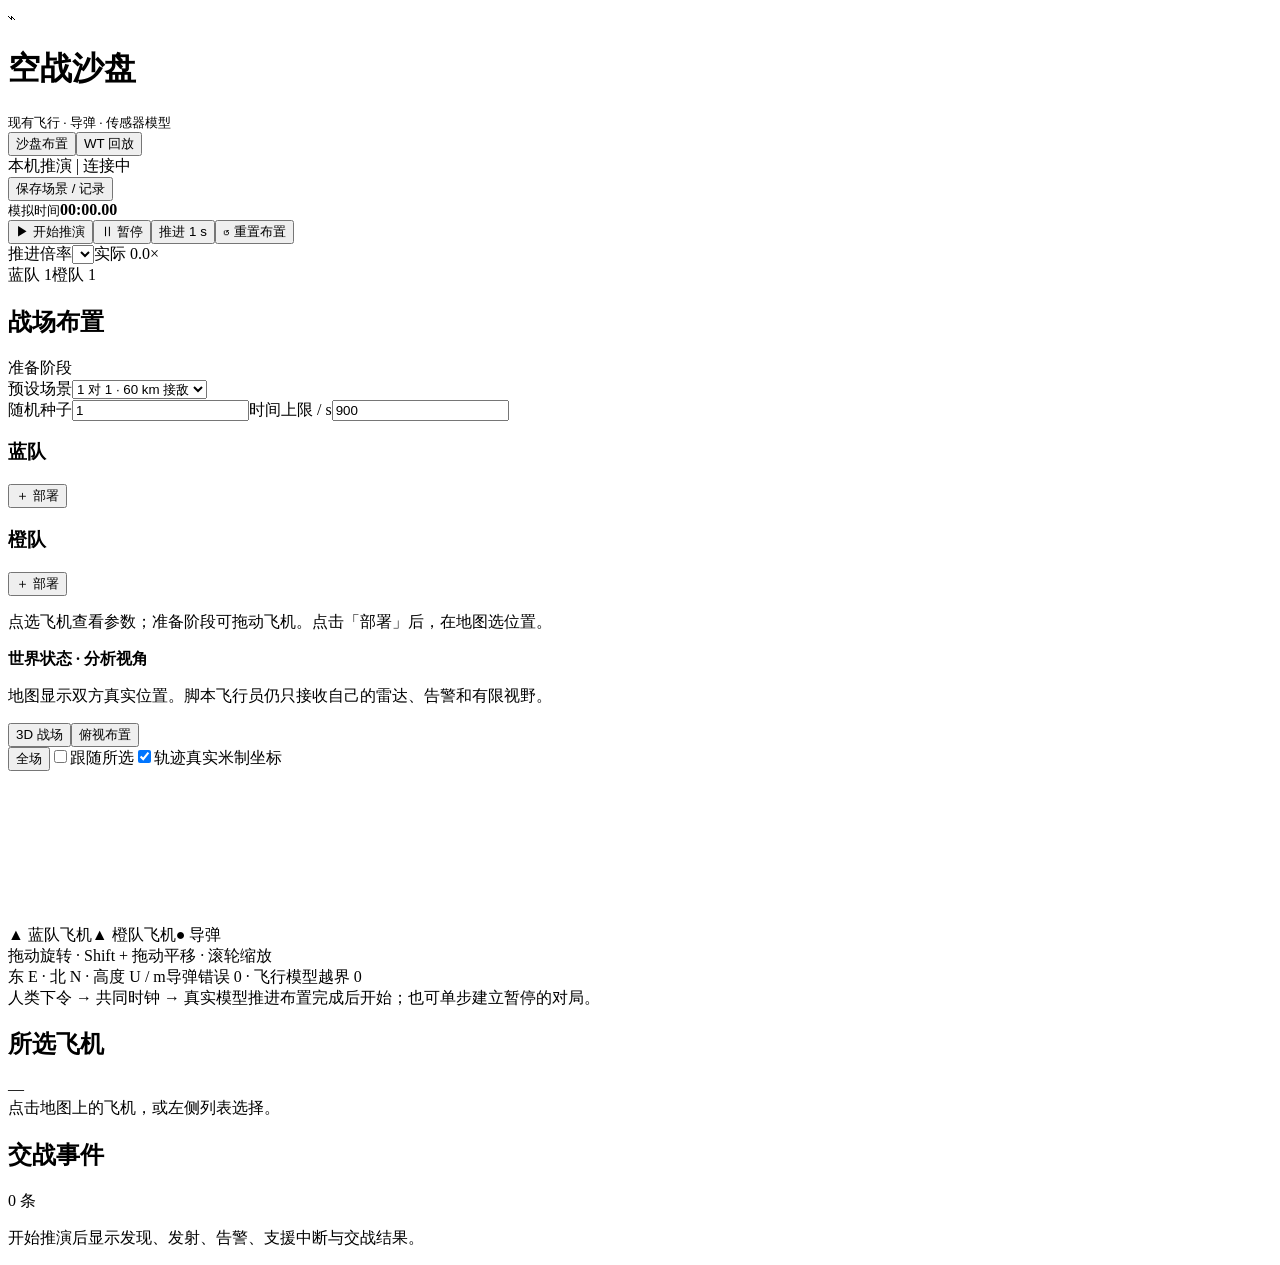
==== wt_overlay/sandbox_assets/index.html @ 1dfd869a "Add the interactive air-combat sandbox with War Thunder replay playback and takeover - wt_overlay/sa" ====
<!doctype html>
<html lang="zh-CN">
<head><meta charset="utf-8"><meta name="viewport" content="width=device-width,initial-scale=1"><title>空战沙盘 · WT</title><link rel="stylesheet" href="/style.css"></head>
<body>
<header><div class="brand"><span class="logo">⌁</span><div><h1>空战沙盘</h1><small>现有飞行 · 导弹 · 传感器模型</small></div></div><div class="segmented mode-switch" role="tablist"><button id="mode-setup" class="active">沙盘布置</button><button id="mode-replay">WT 回放</button></div><div class="header-info"><span class="dot"></span>本机推演 <span class="divider">|</span> <span id="status">连接中</span></div><button id="save" class="quiet">保存场景 / 记录</button></header>
<div class="toolbar"><div class="time-block"><small>模拟时间</small><strong id="clock">00:00.00</strong></div><button id="start" class="primary">▶ 开始推演</button><button id="pause">Ⅱ 暂停</button><button id="step">推进 1 s</button><button id="reset" class="quiet">↺ 重置布置</button><div class="speed-control"><label for="speed">推进倍率</label><select id="speed"></select><span id="actual">实际 0.0×</span></div><div id="score"><span class="blue">蓝队 1</span><span class="orange">橙队 1</span></div></div>
<div id="notice" role="status" aria-live="polite"></div>
<main>
<aside class="deployment">
<div id="replay-side" hidden><div class="panel-heading"><h2>WT 回放</h2><span id="replay-tag" class="tag">未加载</span></div><label>我的飞机<select id="me"></select></label><label class="check side-check"><input type="checkbox" id="show-ai">显示 AI 单位</label><button id="fork" class="wide primary">从此刻接管</button><p id="replay-help" class="help">选择回放文件。暂停在某一时刻后可「从此刻接管」，所选飞机改由现有飞行模型和脚本 / 人工驾驶。</p><div id="replay-list" class="unit-list"></div></div>
<div id="fork-info" class="boundary" hidden></div>
<div id="setup-side">
<div class="panel-heading"><h2>战场布置</h2><span id="setup-tag" class="tag">准备阶段</span></div>
<div id="scene-controls"><label>预设场景<select id="preset"><option value="duel">1 对 1 · 60 km 接敌</option><option value="four">2 对 2 · 双机编队</option><option value="mixed">4 对 4 · 多机型混编</option></select></label>
<div class="two-fields"><label>随机种子<input id="seed" type="number" step="1" value="1"></label><label>时间上限 / s<input id="limit" type="number" min="1" value="900"></label></div></div>
<div class="team-heading blue"><h3>蓝队</h3><button id="add-blue" title="在地图点击放置蓝队飞机">＋ 部署</button></div><div id="blue-list" class="unit-list"></div>
<div class="team-heading orange"><h3>橙队</h3><button id="add-orange" title="在地图点击放置橙队飞机">＋ 部署</button></div><div id="orange-list" class="unit-list"></div>
<p id="deployment-help" class="help">点选飞机查看参数；准备阶段可拖动飞机。点击「部署」后，在地图选位置。</p>
<div class="boundary"><strong>世界状态 · 分析视角</strong><p>地图显示双方真实位置。脚本飞行员仍只接收自己的雷达、告警和有限视野。</p></div>
</div>
<div id="outputs" class="outputs"></div>
</aside>
<section class="battlefield">
<div class="map-toolbar"><div class="segmented"><button id="view3d" class="active">3D 战场</button><button id="view2d">俯视布置</button></div><button id="fit" class="quiet">全场</button><label class="check"><input type="checkbox" id="follow">跟随所选</label><label class="check"><input type="checkbox" id="trails" checked>轨迹</label><span id="scale-label">真实米制坐标</span></div>
<div class="canvas-wrap"><canvas id="map" tabindex="0" aria-label="三维空战战场，点击飞机选择，拖动旋转，滚轮缩放"></canvas><div class="map-overlay"><div class="legend"><span class="blue">▲ 蓝队飞机</span><span class="orange">▲ 橙队飞机</span><span>● 导弹</span></div><div id="map-hint">拖动旋转 · Shift + 拖动平移 · 滚轮缩放</div></div><div id="control-banner" hidden></div><div id="terminal" hidden></div><div id="fork-panel" hidden><strong id="fork-title">从此刻接管</strong><p class="help">每架当时存活的玩家飞机选择控制方式；其余飞机继续钉在 WT 真实轨迹上，回放里真实发射过的已建模导弹由现有导弹模型重新飞。</p><div id="fork-rows"></div><label class="check side-check"><input type="checkbox" id="fork-ai">包含 AI 单位（只能按 WT 轨迹）</label><div class="two-fields"><button id="fork-go" class="primary">开始推演</button><button id="fork-cancel">取消</button></div></div></div>
<div id="timeline" hidden><div class="tl-bar"><div id="tl-markers"></div><input id="tl-range" type="range" min="0" max="1" step="0.25" aria-label="回放时间轴"></div><span id="tl-label">—</span></div>
<div class="map-footer"><span id="coordinates">东 E · 北 N · 高度 U / m</span><span id="health">导弹错误 0 · 飞行模型越界 0</span></div>
<div class="bottom-strip"><span>人类下令 → 共同时钟 → 真实模型推进</span><span id="run-note">布置完成后开始；也可单步建立暂停的对局。</span></div>
</section>
<aside class="inspector">
<div class="panel-heading"><h2>所选飞机</h2><span id="unit-id" class="tag">—</span></div><div id="empty-selection" class="help">点击地图上的飞机，或左侧列表选择。</div>
<div id="unit-panel" hidden>
<div class="unit-overview"><div id="unit-name" class="unit-name"></div><div id="unit-state" class="unit-state"></div></div>
<div id="edit-panel"><label>机型<select id="aircraft"></select></label><label>主动雷达导弹<select id="missile"></select></label><div class="two-fields"><label>导弹 / 枚<input id="ammo" type="number" min="0"></label><label>箔条 / 束<input id="chaff" type="number" min="0"></label></div><div class="two-fields"><label>东坐标 / km<input id="east" type="number" step="0.1"></label><label>北坐标 / km<input id="north" type="number" step="0.1"></label></div><div class="two-fields"><label>打法<select id="archetype"></select></label><label>技能<select id="skill"></select></label></div></div>
<div id="mode-panel" hidden><label>控制方式<select id="mode"><option value="auto">自主脚本 · 导航 / 武器自动</option><option value="manual">人工导航 · 武器手动</option><option value="pilot">亲自驾驶 · 键盘操纵 / 武器手动</option></select></label><p id="mode-help" class="help"></p></div>
<p id="track-note" class="help" hidden></p><div id="nav-fields"><div class="two-fields"><label>高度 / m<input id="altitude" type="number" min="100" max="19500" step="100"></label><label>速度 / m/s<input id="velocity" type="number" min="50" step="10"></label></div><label>航向 / °（北 0 · 东 90）<input id="heading" type="number" min="0" max="360" step="5"></label></div>
<button id="apply" class="wide primary">应用初始状态</button><button id="destination" class="wide" hidden>⌖ 在地图指定目的地</button><button id="pilot" class="wide" hidden>进入键盘驾驶（1×）</button><button id="remove" class="wide danger">移除飞机</button>
<div id="weapon-panel" hidden><p class="help">人工模式：雷达自动 TWS 搜索；仅可向所选飞机的实际雷达航迹发射。</p><select id="tracks" aria-label="实际观测雷达航迹"></select><div class="two-fields"><button id="fire">发射 1 枚</button><button id="drop-chaff">投放箔条</button></div></div>
</div>
<div class="events-heading"><h2>交战事件</h2><span id="event-count">0 条</span></div><div id="events" class="events"><p class="help">开始推演后显示发现、发射、告警、支援中断与交战结果。</p></div>
</aside>
</main>
<script src="/app.js"></script>
</body></html>
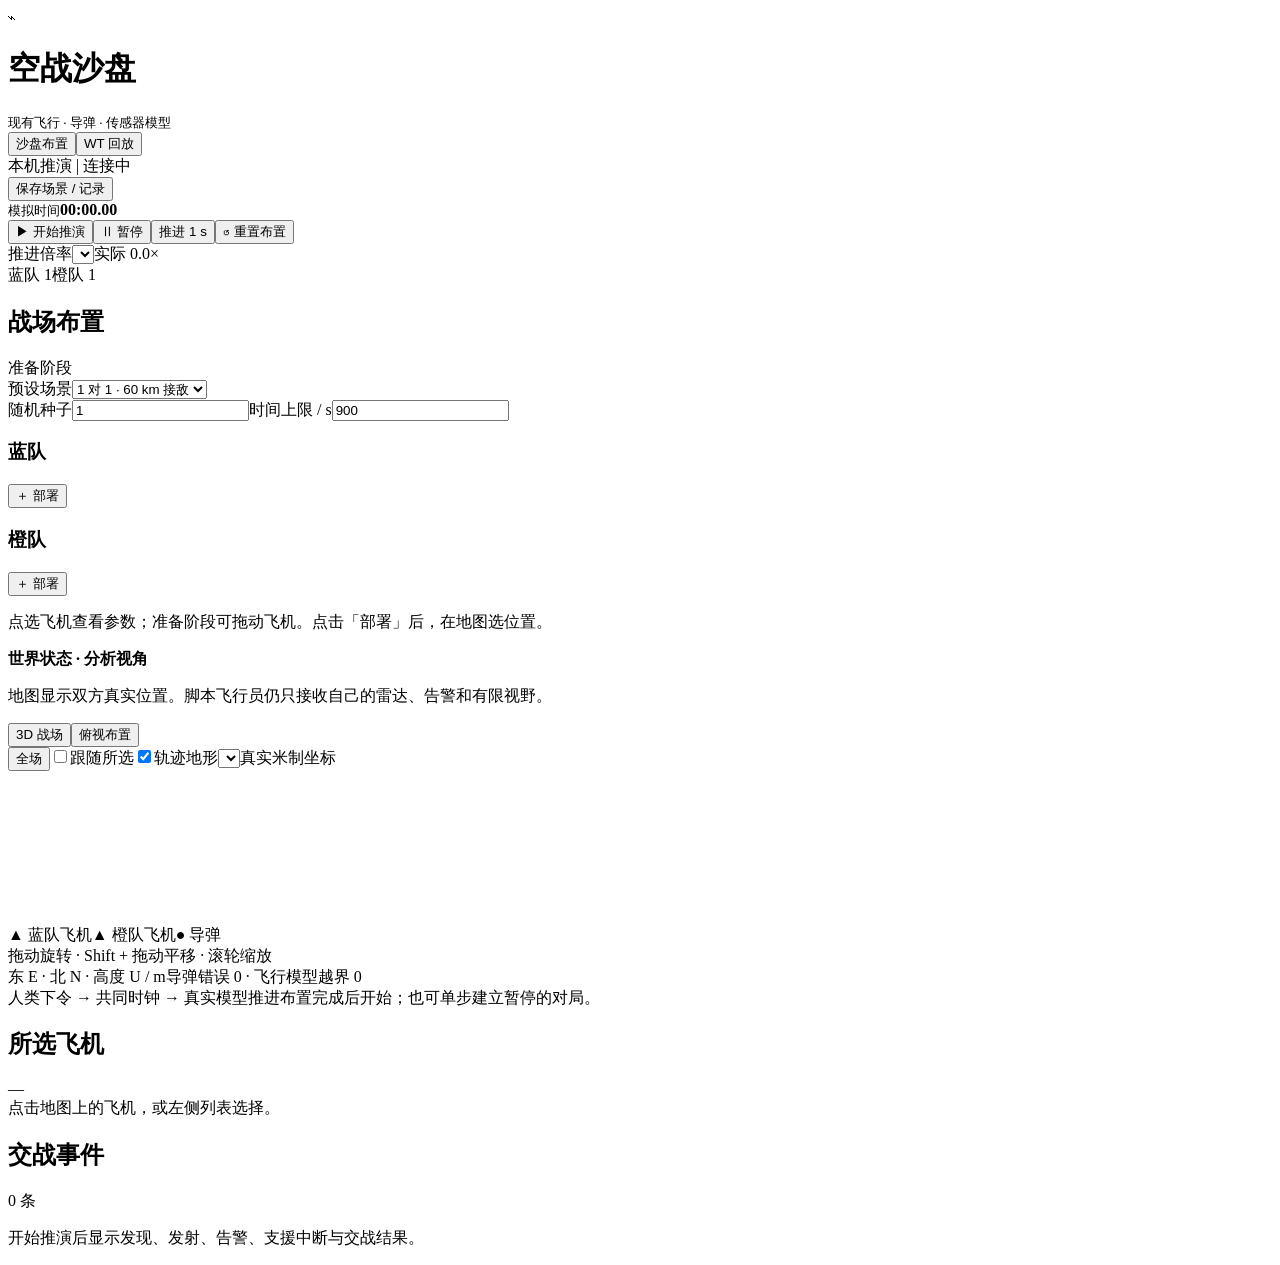
==== commit 9aa43ce3: "Add terrain contours to the sandbox and keep list rows clickable The sandbox map can now show the ga" ====
--- a/wt_overlay/sandbox_assets/index.html
+++ b/wt_overlay/sandbox_assets/index.html
@@ -21,8 +21,8 @@
 <div id="outputs" class="outputs"></div>
 </aside>
 <section class="battlefield">
-<div class="map-toolbar"><div class="segmented"><button id="view3d" class="active">3D 战场</button><button id="view2d">俯视布置</button></div><button id="fit" class="quiet">全场</button><label class="check"><input type="checkbox" id="follow">跟随所选</label><label class="check"><input type="checkbox" id="trails" checked>轨迹</label><span id="scale-label">真实米制坐标</span></div>
-<div class="canvas-wrap"><canvas id="map" tabindex="0" aria-label="三维空战战场，点击飞机选择，拖动旋转，滚轮缩放"></canvas><div class="map-overlay"><div class="legend"><span class="blue">▲ 蓝队飞机</span><span class="orange">▲ 橙队飞机</span><span>● 导弹</span></div><div id="map-hint">拖动旋转 · Shift + 拖动平移 · 滚轮缩放</div></div><div id="control-banner" hidden></div><div id="terminal" hidden></div><div id="fork-panel" hidden><strong id="fork-title">从此刻接管</strong><p class="help">每架当时存活的玩家飞机选择控制方式；其余飞机继续钉在 WT 真实轨迹上，回放里真实发射过的已建模导弹由现有导弹模型重新飞。</p><div id="fork-rows"></div><label class="check side-check"><input type="checkbox" id="fork-ai">包含 AI 单位（只能按 WT 轨迹）</label><div class="two-fields"><button id="fork-go" class="primary">开始推演</button><button id="fork-cancel">取消</button></div></div></div>
+<div class="map-toolbar"><div class="segmented"><button id="view3d" class="active">3D 战场</button><button id="view2d">俯视布置</button></div><button id="fit" class="quiet">全场</button><label class="check"><input type="checkbox" id="follow">跟随所选</label><label class="check"><input type="checkbox" id="trails" checked>轨迹</label><label class="check terrain-pick">地形<select id="terrain" aria-label="地形等高线"></select></label><span id="scale-label">真实米制坐标</span></div>
+<div class="canvas-wrap"><canvas id="map" tabindex="0" aria-label="三维空战战场，点击飞机选择，拖动旋转，滚轮缩放"></canvas><div class="map-overlay"><div class="legend"><span class="blue">▲ 蓝队飞机</span><span class="orange">▲ 橙队飞机</span><span>● 导弹</span></div><div id="terrain-legend" hidden></div><div id="map-hint">拖动旋转 · Shift + 拖动平移 · 滚轮缩放</div></div><div id="control-banner" hidden></div><div id="terminal" hidden></div><div id="fork-panel" hidden><strong id="fork-title">从此刻接管</strong><p class="help">每架当时存活的玩家飞机选择控制方式；其余飞机继续钉在 WT 真实轨迹上，回放里真实发射过的已建模导弹由现有导弹模型重新飞。</p><div id="fork-rows"></div><label class="check side-check"><input type="checkbox" id="fork-ai">包含 AI 单位（只能按 WT 轨迹）</label><div class="two-fields"><button id="fork-go" class="primary">开始推演</button><button id="fork-cancel">取消</button></div></div></div>
 <div id="timeline" hidden><div class="tl-bar"><div id="tl-markers"></div><input id="tl-range" type="range" min="0" max="1" step="0.25" aria-label="回放时间轴"></div><span id="tl-label">—</span></div>
 <div class="map-footer"><span id="coordinates">东 E · 北 N · 高度 U / m</span><span id="health">导弹错误 0 · 飞行模型越界 0</span></div>
 <div class="bottom-strip"><span>人类下令 → 共同时钟 → 真实模型推进</span><span id="run-note">布置完成后开始；也可单步建立暂停的对局。</span></div>
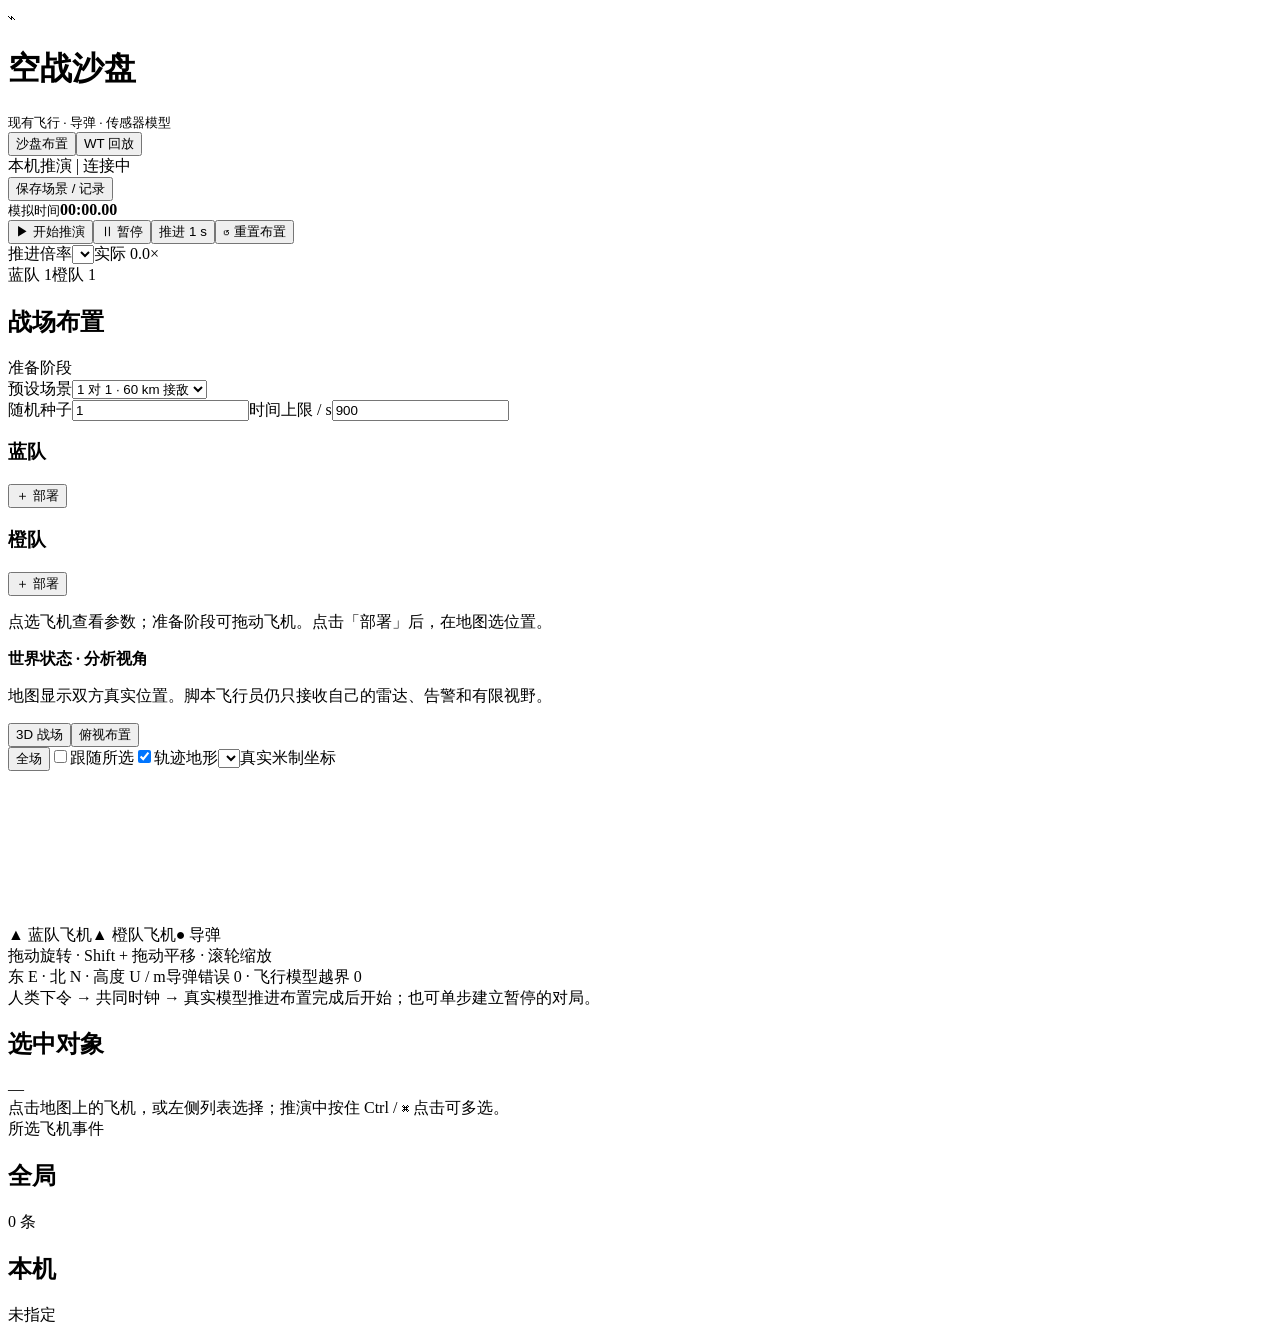
==== commit a3b36555: "Split the sandbox inspector into selection, global and own-aircraft panels The right column had one " ====
--- a/wt_overlay/sandbox_assets/index.html
+++ b/wt_overlay/sandbox_assets/index.html
@@ -28,16 +28,26 @@
 <div class="bottom-strip"><span>人类下令 → 共同时钟 → 真实模型推进</span><span id="run-note">布置完成后开始；也可单步建立暂停的对局。</span></div>
 </section>
 <aside class="inspector">
-<div class="panel-heading"><h2>所选飞机</h2><span id="unit-id" class="tag">—</span></div><div id="empty-selection" class="help">点击地图上的飞机，或左侧列表选择。</div>
+<section id="sec-selected" class="sec">
+<div class="panel-heading"><h2>选中对象</h2><span id="unit-id" class="tag">—</span></div><div id="empty-selection" class="help">点击地图上的飞机，或左侧列表选择；推演中按住 Ctrl / ⌘ 点击可多选。</div>
 <div id="unit-panel" hidden>
 <div class="unit-overview"><div id="unit-name" class="unit-name"></div><div id="unit-state" class="unit-state"></div></div>
 <div id="edit-panel"><label>机型<select id="aircraft"></select></label><label>主动雷达导弹<select id="missile"></select></label><div class="two-fields"><label>导弹 / 枚<input id="ammo" type="number" min="0"></label><label>箔条 / 束<input id="chaff" type="number" min="0"></label></div><div class="two-fields"><label>东坐标 / km<input id="east" type="number" step="0.1"></label><label>北坐标 / km<input id="north" type="number" step="0.1"></label></div><div class="two-fields"><label>打法<select id="archetype"></select></label><label>技能<select id="skill"></select></label></div></div>
 <div id="mode-panel" hidden><label>控制方式<select id="mode"><option value="auto">自主脚本 · 导航 / 武器自动</option><option value="manual">人工导航 · 武器手动</option><option value="pilot">亲自驾驶 · 键盘操纵 / 武器手动</option></select></label><p id="mode-help" class="help"></p></div>
 <p id="track-note" class="help" hidden></p><div id="nav-fields"><div class="two-fields"><label>高度 / m<input id="altitude" type="number" min="100" max="19500" step="100"></label><label>速度 / m/s<input id="velocity" type="number" min="50" step="10"></label></div><label>航向 / °（北 0 · 东 90）<input id="heading" type="number" min="0" max="360" step="5"></label></div>
-<button id="apply" class="wide primary">应用初始状态</button><button id="destination" class="wide" hidden>⌖ 在地图指定目的地</button><button id="pilot" class="wide" hidden>进入键盘驾驶（1×）</button><button id="remove" class="wide danger">移除飞机</button>
+<button id="apply" class="wide primary">应用初始状态</button><button id="destination" class="wide" hidden>⌖ 在地图指定目的地</button><button id="pilot" class="wide" hidden>进入键盘驾驶（1×）</button><button id="make-me" class="wide" hidden>★ 设为本机</button><button id="remove" class="wide danger">移除飞机</button>
 <div id="weapon-panel" hidden><p class="help">人工模式：雷达自动 TWS 搜索；仅可向所选飞机的实际雷达航迹发射。</p><select id="tracks" aria-label="实际观测雷达航迹"></select><div class="two-fields"><button id="fire">发射 1 枚</button><button id="drop-chaff">投放箔条</button></div></div>
 </div>
-<div class="events-heading"><h2>交战事件</h2><span id="event-count">0 条</span></div><div id="events" class="events"><p class="help">开始推演后显示发现、发射、告警、支援中断与交战结果。</p></div>
+<div id="group-panel" hidden><div id="group-rows" class="unit-list"></div><p id="group-note" class="help"></p><label>控制方式（全部）<select id="g-mode"><option value="">— 保持各自 —</option><option value="auto">自主脚本 · 导航 / 武器自动</option><option value="manual">人工导航 · 武器手动</option></select></label><div class="two-fields"><label>高度 / m<input id="g-altitude" type="number" min="100" max="19500" step="100"></label><label>速度 / m/s<input id="g-velocity" type="number" min="50" step="10"></label></div><label>航向 / °（北 0 · 东 90）<input id="g-heading" type="number" min="0" max="360" step="5"></label><button id="g-apply" class="wide primary">下达航向 / 高度 / 速度</button><button id="g-destination" class="wide">⌖ 在地图指定目的地（保持相对位置）</button><button id="g-clear" class="wide quiet">只保留主选</button></div>
+<div class="sub-heading">所选飞机事件</div><div id="unit-events" class="events mini"></div>
+</section>
+<section id="sec-global" class="sec">
+<div class="panel-heading"><h2>全局</h2><span id="global-count" class="tag">0 条</span></div><div id="global-events" class="events"></div>
+</section>
+<section id="sec-own" class="sec">
+<div class="panel-heading"><h2>本机</h2><span id="own-tag" class="tag">未指定</span></div><div id="own-empty" class="help"></div>
+<div id="own-panel" hidden><div id="own-state" class="unit-state"></div><p id="own-threat" class="own-threat" hidden></p><div id="own-weapons"><p id="own-note" class="help" hidden></p><select id="own-tracks" aria-label="本机雷达航迹"></select><div class="two-fields"><button id="own-fire">发射 1 枚</button><button id="own-chaff">投放箔条</button></div><button id="own-pilot" class="wide" hidden>驾驶本机（1×）</button></div><div id="own-events" class="events"></div></div>
+</section>
 </aside>
 </main>
 <script src="/app.js"></script>
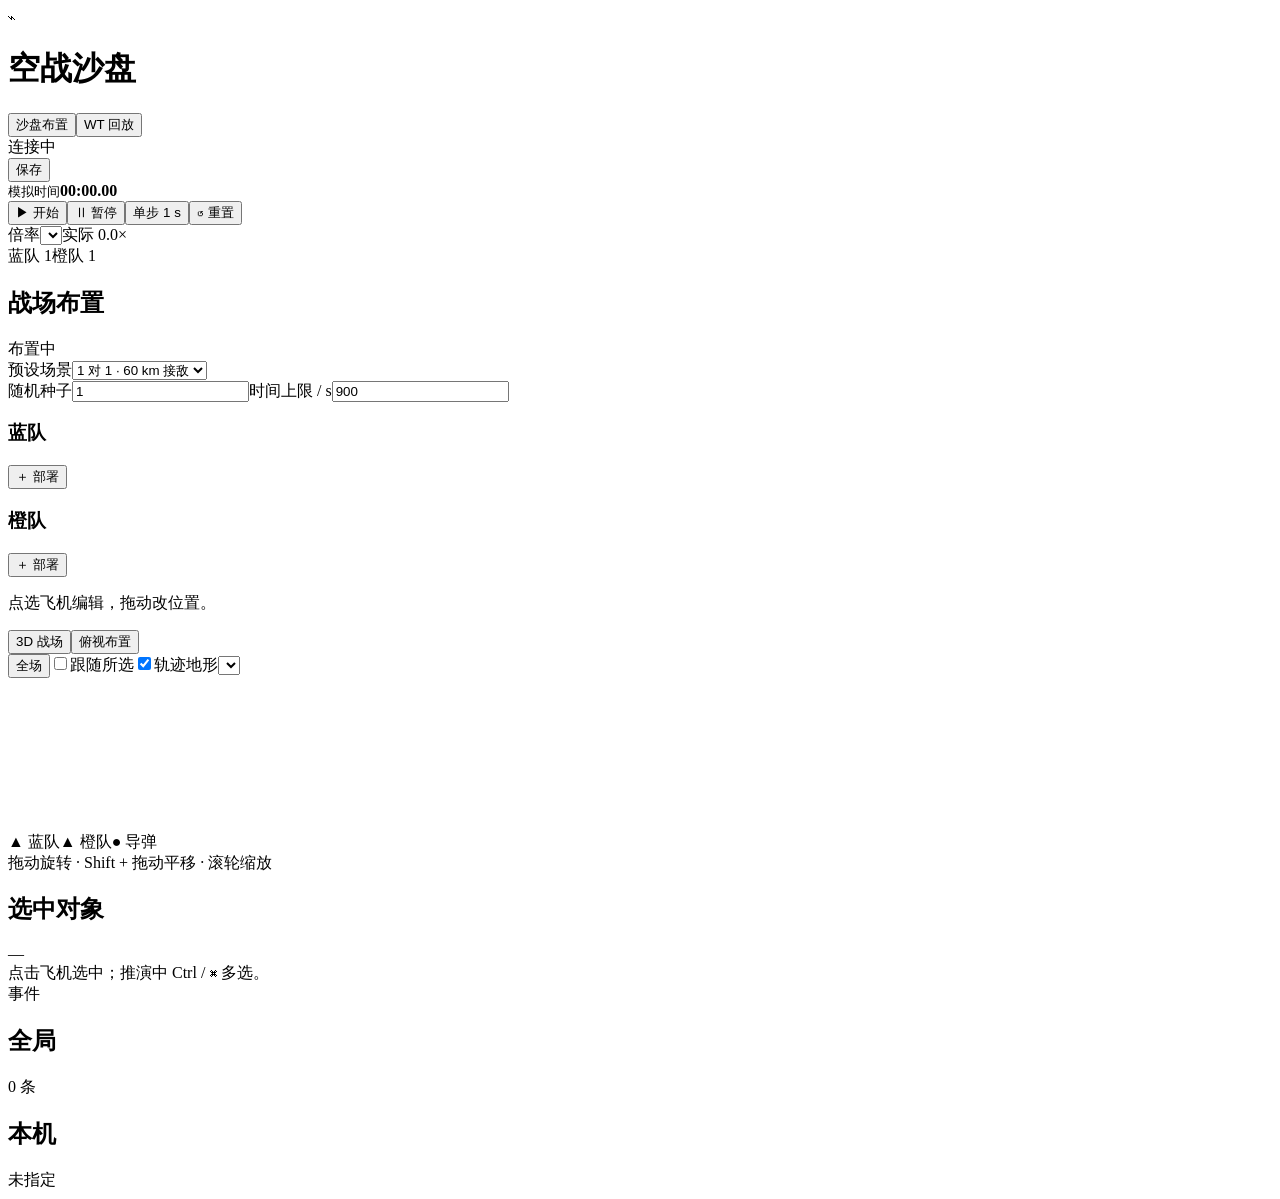
==== commit cc913065: "Shorten the sandbox UI copy and drop the disclaimer text Buttons, labels, hints and event lines are " ====
--- a/wt_overlay/sandbox_assets/index.html
+++ b/wt_overlay/sandbox_assets/index.html
@@ -2,51 +2,50 @@
 <html lang="zh-CN">
 <head><meta charset="utf-8"><meta name="viewport" content="width=device-width,initial-scale=1"><title>空战沙盘 · WT</title><link rel="stylesheet" href="/style.css"></head>
 <body>
-<header><div class="brand"><span class="logo">⌁</span><div><h1>空战沙盘</h1><small>现有飞行 · 导弹 · 传感器模型</small></div></div><div class="segmented mode-switch" role="tablist"><button id="mode-setup" class="active">沙盘布置</button><button id="mode-replay">WT 回放</button></div><div class="header-info"><span class="dot"></span>本机推演 <span class="divider">|</span> <span id="status">连接中</span></div><button id="save" class="quiet">保存场景 / 记录</button></header>
-<div class="toolbar"><div class="time-block"><small>模拟时间</small><strong id="clock">00:00.00</strong></div><button id="start" class="primary">▶ 开始推演</button><button id="pause">Ⅱ 暂停</button><button id="step">推进 1 s</button><button id="reset" class="quiet">↺ 重置布置</button><div class="speed-control"><label for="speed">推进倍率</label><select id="speed"></select><span id="actual">实际 0.0×</span></div><div id="score"><span class="blue">蓝队 1</span><span class="orange">橙队 1</span></div></div>
+<header><div class="brand"><span class="logo">⌁</span><div><h1>空战沙盘</h1></div></div><div class="segmented mode-switch" role="tablist"><button id="mode-setup" class="active">沙盘布置</button><button id="mode-replay">WT 回放</button></div><div class="header-info"><span class="dot"></span><span id="status">连接中</span></div><button id="save" class="quiet">保存</button></header>
+<div class="toolbar"><div class="time-block"><small>模拟时间</small><strong id="clock">00:00.00</strong></div><button id="start" class="primary">▶ 开始</button><button id="pause">Ⅱ 暂停</button><button id="step">单步 1 s</button><button id="reset" class="quiet">↺ 重置</button><div class="speed-control"><label for="speed">倍率</label><select id="speed"></select><span id="actual">实际 0.0×</span></div><div id="score"><span class="blue">蓝队 1</span><span class="orange">橙队 1</span></div></div>
 <div id="notice" role="status" aria-live="polite"></div>
 <main>
 <aside class="deployment">
-<div id="replay-side" hidden><div class="panel-heading"><h2>WT 回放</h2><span id="replay-tag" class="tag">未加载</span></div><label>我的飞机<select id="me"></select></label><label class="check side-check"><input type="checkbox" id="show-ai">显示 AI 单位</label><button id="fork" class="wide primary">从此刻接管</button><p id="replay-help" class="help">选择回放文件。暂停在某一时刻后可「从此刻接管」，所选飞机改由现有飞行模型和脚本 / 人工驾驶。</p><div id="replay-list" class="unit-list"></div></div>
+<div id="replay-side" hidden><div class="panel-heading"><h2>WT 回放</h2><span id="replay-tag" class="tag">未加载</span></div><label>我的飞机<select id="me"></select></label><label class="check side-check"><input type="checkbox" id="show-ai">显示 AI 单位</label><button id="fork" class="wide primary">从此刻接管</button><p id="replay-help" class="help">选一个回放，暂停后可从当前时刻接管。</p><div id="replay-list" class="unit-list"></div></div>
 <div id="fork-info" class="boundary" hidden></div>
 <div id="setup-side">
-<div class="panel-heading"><h2>战场布置</h2><span id="setup-tag" class="tag">准备阶段</span></div>
+<div class="panel-heading"><h2>战场布置</h2><span id="setup-tag" class="tag">布置中</span></div>
 <div id="scene-controls"><label>预设场景<select id="preset"><option value="duel">1 对 1 · 60 km 接敌</option><option value="four">2 对 2 · 双机编队</option><option value="mixed">4 对 4 · 多机型混编</option></select></label>
 <div class="two-fields"><label>随机种子<input id="seed" type="number" step="1" value="1"></label><label>时间上限 / s<input id="limit" type="number" min="1" value="900"></label></div></div>
 <div class="team-heading blue"><h3>蓝队</h3><button id="add-blue" title="在地图点击放置蓝队飞机">＋ 部署</button></div><div id="blue-list" class="unit-list"></div>
 <div class="team-heading orange"><h3>橙队</h3><button id="add-orange" title="在地图点击放置橙队飞机">＋ 部署</button></div><div id="orange-list" class="unit-list"></div>
-<p id="deployment-help" class="help">点选飞机查看参数；准备阶段可拖动飞机。点击「部署」后，在地图选位置。</p>
-<div class="boundary"><strong>世界状态 · 分析视角</strong><p>地图显示双方真实位置。脚本飞行员仍只接收自己的雷达、告警和有限视野。</p></div>
+<p id="deployment-help" class="help">点选飞机编辑，拖动改位置。</p>
 </div>
 <div id="outputs" class="outputs"></div>
 </aside>
 <section class="battlefield">
-<div class="map-toolbar"><div class="segmented"><button id="view3d" class="active">3D 战场</button><button id="view2d">俯视布置</button></div><button id="fit" class="quiet">全场</button><label class="check"><input type="checkbox" id="follow">跟随所选</label><label class="check"><input type="checkbox" id="trails" checked>轨迹</label><label class="check terrain-pick">地形<select id="terrain" aria-label="地形等高线"></select></label><span id="scale-label">真实米制坐标</span></div>
-<div class="canvas-wrap"><canvas id="map" tabindex="0" aria-label="三维空战战场，点击飞机选择，拖动旋转，滚轮缩放"></canvas><div class="map-overlay"><div class="legend"><span class="blue">▲ 蓝队飞机</span><span class="orange">▲ 橙队飞机</span><span>● 导弹</span></div><div id="terrain-legend" hidden></div><div id="map-hint">拖动旋转 · Shift + 拖动平移 · 滚轮缩放</div></div><div id="control-banner" hidden></div><div id="terminal" hidden></div><div id="fork-panel" hidden><strong id="fork-title">从此刻接管</strong><p class="help">每架当时存活的玩家飞机选择控制方式；其余飞机继续钉在 WT 真实轨迹上，回放里真实发射过的已建模导弹由现有导弹模型重新飞。</p><div id="fork-rows"></div><label class="check side-check"><input type="checkbox" id="fork-ai">包含 AI 单位（只能按 WT 轨迹）</label><div class="two-fields"><button id="fork-go" class="primary">开始推演</button><button id="fork-cancel">取消</button></div></div></div>
+<div class="map-toolbar"><div class="segmented"><button id="view3d" class="active">3D 战场</button><button id="view2d">俯视布置</button></div><button id="fit" class="quiet">全场</button><label class="check"><input type="checkbox" id="follow">跟随所选</label><label class="check"><input type="checkbox" id="trails" checked>轨迹</label><label class="check terrain-pick">地形<select id="terrain" aria-label="地形等高线"></select></label><span id="scale-label"></span></div>
+<div class="canvas-wrap"><canvas id="map" tabindex="0" aria-label="3D 战场"></canvas><div class="map-overlay"><div class="legend"><span class="blue">▲ 蓝队</span><span class="orange">▲ 橙队</span><span>● 导弹</span></div><div id="terrain-legend" hidden></div><div id="map-hint">拖动旋转 · Shift + 拖动平移 · 滚轮缩放</div></div><div id="control-banner" hidden></div><div id="terminal" hidden></div><div id="fork-panel" hidden><strong id="fork-title">从此刻接管</strong><p class="help">不接管的飞机按 WT 轨迹飞，在途导弹重新模拟。</p><div id="fork-rows"></div><label class="check side-check"><input type="checkbox" id="fork-ai">包含 AI（按 WT 轨迹）</label><div class="two-fields"><button id="fork-go" class="primary">开始推演</button><button id="fork-cancel">取消</button></div></div></div>
 <div id="timeline" hidden><div class="tl-bar"><div id="tl-markers"></div><input id="tl-range" type="range" min="0" max="1" step="0.25" aria-label="回放时间轴"></div><span id="tl-label">—</span></div>
-<div class="map-footer"><span id="coordinates">东 E · 北 N · 高度 U / m</span><span id="health">导弹错误 0 · 飞行模型越界 0</span></div>
-<div class="bottom-strip"><span>人类下令 → 共同时钟 → 真实模型推进</span><span id="run-note">布置完成后开始；也可单步建立暂停的对局。</span></div>
+<div class="map-footer"><span id="coordinates"></span><span id="health"></span></div>
+<div class="bottom-strip" hidden><span id="run-note"></span></div>
 </section>
 <aside class="inspector">
 <section id="sec-selected" class="sec">
-<div class="panel-heading"><h2>选中对象</h2><span id="unit-id" class="tag">—</span></div><div id="empty-selection" class="help">点击地图上的飞机，或左侧列表选择；推演中按住 Ctrl / ⌘ 点击可多选。</div>
+<div class="panel-heading"><h2>选中对象</h2><span id="unit-id" class="tag">—</span></div><div id="empty-selection" class="help">点击飞机选中；推演中 Ctrl / ⌘ 多选。</div>
 <div id="unit-panel" hidden>
 <div class="unit-overview"><div id="unit-name" class="unit-name"></div><div id="unit-state" class="unit-state"></div></div>
-<div id="edit-panel"><label>机型<select id="aircraft"></select></label><label>主动雷达导弹<select id="missile"></select></label><div class="two-fields"><label>导弹 / 枚<input id="ammo" type="number" min="0"></label><label>箔条 / 束<input id="chaff" type="number" min="0"></label></div><div class="two-fields"><label>东坐标 / km<input id="east" type="number" step="0.1"></label><label>北坐标 / km<input id="north" type="number" step="0.1"></label></div><div class="two-fields"><label>打法<select id="archetype"></select></label><label>技能<select id="skill"></select></label></div></div>
-<div id="mode-panel" hidden><label>控制方式<select id="mode"><option value="auto">自主脚本 · 导航 / 武器自动</option><option value="manual">人工导航 · 武器手动</option><option value="pilot">亲自驾驶 · 键盘操纵 / 武器手动</option></select></label><p id="mode-help" class="help"></p></div>
-<p id="track-note" class="help" hidden></p><div id="nav-fields"><div class="two-fields"><label>高度 / m<input id="altitude" type="number" min="100" max="19500" step="100"></label><label>速度 / m/s<input id="velocity" type="number" min="50" step="10"></label></div><label>航向 / °（北 0 · 东 90）<input id="heading" type="number" min="0" max="360" step="5"></label></div>
-<button id="apply" class="wide primary">应用初始状态</button><button id="destination" class="wide" hidden>⌖ 在地图指定目的地</button><button id="pilot" class="wide" hidden>进入键盘驾驶（1×）</button><button id="make-me" class="wide" hidden>★ 设为本机</button><button id="remove" class="wide danger">移除飞机</button>
-<div id="weapon-panel" hidden><p class="help">人工模式：雷达自动 TWS 搜索；仅可向所选飞机的实际雷达航迹发射。</p><select id="tracks" aria-label="实际观测雷达航迹"></select><div class="two-fields"><button id="fire">发射 1 枚</button><button id="drop-chaff">投放箔条</button></div></div>
+<div id="edit-panel"><label>机型<select id="aircraft"></select></label><label>导弹<select id="missile"></select></label><div class="two-fields"><label>导弹 / 枚<input id="ammo" type="number" min="0"></label><label>箔条 / 束<input id="chaff" type="number" min="0"></label></div><div class="two-fields"><label>东 / km<input id="east" type="number" step="0.1"></label><label>北 / km<input id="north" type="number" step="0.1"></label></div><div class="two-fields"><label>打法<select id="archetype"></select></label><label>技能<select id="skill"></select></label></div></div>
+<div id="mode-panel" hidden><label>控制方式<select id="mode"><option value="auto">自主脚本</option><option value="manual">人工导航</option><option value="pilot">亲自驾驶</option></select></label><p id="mode-help" class="help"></p></div>
+<p id="track-note" class="help" hidden></p><div id="nav-fields"><div class="two-fields"><label>高度 / m<input id="altitude" type="number" min="100" max="19500" step="100"></label><label>速度 / m/s<input id="velocity" type="number" min="50" step="10"></label></div><label>航向 / °<input id="heading" type="number" min="0" max="360" step="5"></label></div>
+<button id="apply" class="wide primary">应用</button><button id="destination" class="wide" hidden>⌖ 指定目的地</button><button id="pilot" class="wide" hidden>键盘驾驶</button><button id="make-me" class="wide" hidden>★ 设为本机</button><button id="remove" class="wide danger">移除</button>
+<div id="weapon-panel" hidden><select id="tracks" aria-label="雷达航迹"></select><div class="two-fields"><button id="fire">发射</button><button id="drop-chaff">投放箔条</button></div></div>
 </div>
-<div id="group-panel" hidden><div id="group-rows" class="unit-list"></div><p id="group-note" class="help"></p><label>控制方式（全部）<select id="g-mode"><option value="">— 保持各自 —</option><option value="auto">自主脚本 · 导航 / 武器自动</option><option value="manual">人工导航 · 武器手动</option></select></label><div class="two-fields"><label>高度 / m<input id="g-altitude" type="number" min="100" max="19500" step="100"></label><label>速度 / m/s<input id="g-velocity" type="number" min="50" step="10"></label></div><label>航向 / °（北 0 · 东 90）<input id="g-heading" type="number" min="0" max="360" step="5"></label><button id="g-apply" class="wide primary">下达航向 / 高度 / 速度</button><button id="g-destination" class="wide">⌖ 在地图指定目的地（保持相对位置）</button><button id="g-clear" class="wide quiet">只保留主选</button></div>
-<div class="sub-heading">所选飞机事件</div><div id="unit-events" class="events mini"></div>
+<div id="group-panel" hidden><div id="group-rows" class="unit-list"></div><p id="group-note" class="help"></p><label>控制方式<select id="g-mode"><option value="">不变</option><option value="auto">自主脚本</option><option value="manual">人工导航</option></select></label><div class="two-fields"><label>高度 / m<input id="g-altitude" type="number" min="100" max="19500" step="100"></label><label>速度 / m/s<input id="g-velocity" type="number" min="50" step="10"></label></div><label>航向 / °<input id="g-heading" type="number" min="0" max="360" step="5"></label><button id="g-apply" class="wide primary">下达</button><button id="g-destination" class="wide">⌖ 指定目的地（保持队形）</button><button id="g-clear" class="wide quiet">取消多选</button></div>
+<div class="sub-heading">事件</div><div id="unit-events" class="events mini"></div>
 </section>
 <section id="sec-global" class="sec">
 <div class="panel-heading"><h2>全局</h2><span id="global-count" class="tag">0 条</span></div><div id="global-events" class="events"></div>
 </section>
 <section id="sec-own" class="sec">
 <div class="panel-heading"><h2>本机</h2><span id="own-tag" class="tag">未指定</span></div><div id="own-empty" class="help"></div>
-<div id="own-panel" hidden><div id="own-state" class="unit-state"></div><p id="own-threat" class="own-threat" hidden></p><div id="own-weapons"><p id="own-note" class="help" hidden></p><select id="own-tracks" aria-label="本机雷达航迹"></select><div class="two-fields"><button id="own-fire">发射 1 枚</button><button id="own-chaff">投放箔条</button></div><button id="own-pilot" class="wide" hidden>驾驶本机（1×）</button></div><div id="own-events" class="events"></div></div>
+<div id="own-panel" hidden><div id="own-state" class="unit-state"></div><p id="own-threat" class="own-threat" hidden></p><div id="own-weapons"><p id="own-note" class="help" hidden></p><select id="own-tracks" aria-label="本机雷达航迹"></select><div class="two-fields"><button id="own-fire">发射</button><button id="own-chaff">投放箔条</button></div><button id="own-pilot" class="wide" hidden>驾驶本机</button></div><div id="own-events" class="events"></div></div>
 </section>
 </aside>
 </main>
